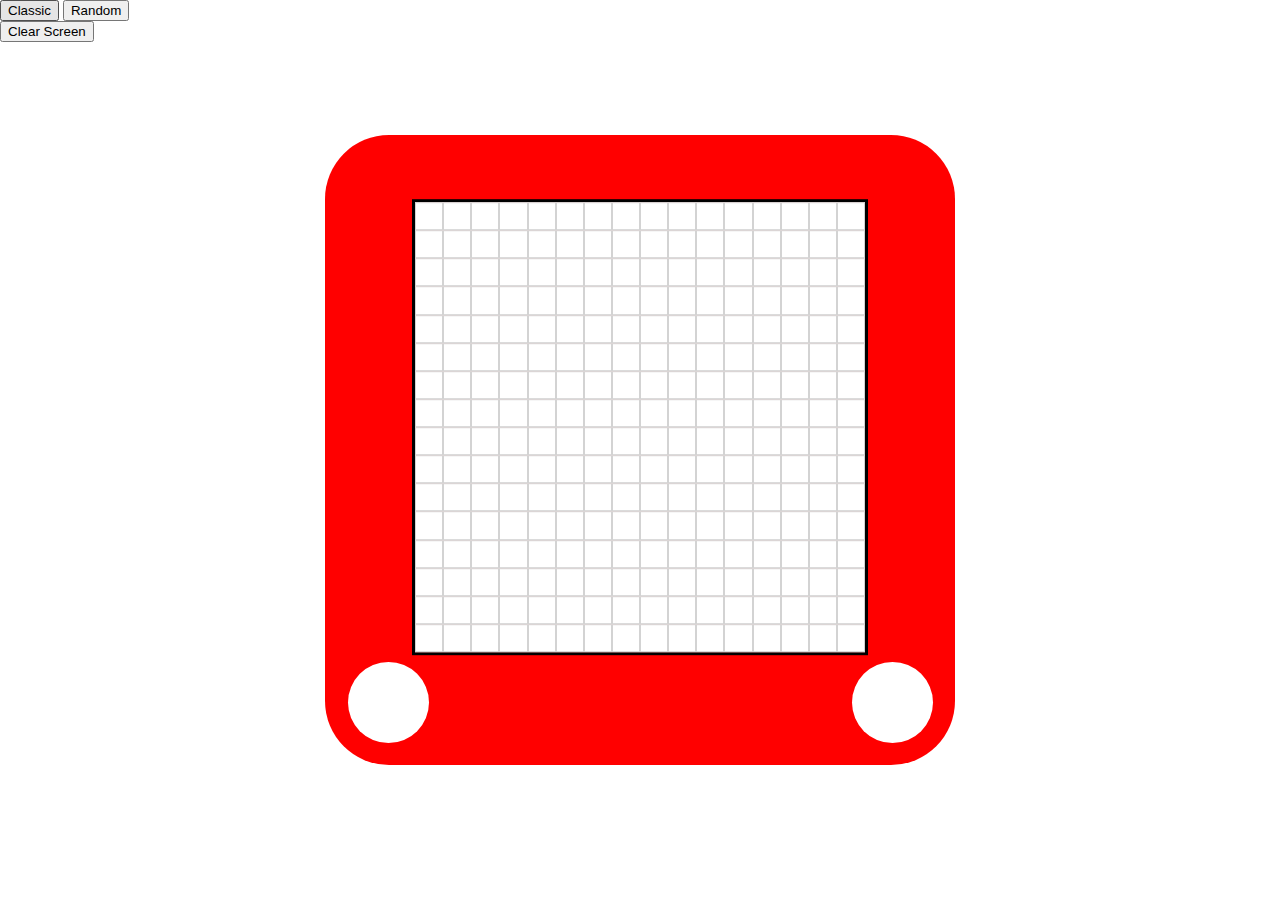
==== index.html @ b8bf6b7b "First upload of Etch-a-Sketch" ====
<!DOCTYPE html>
<html lang="en">
<head>
    <meta charset="UTF-8">
    <meta name="viewport" content="width=device-width, initial-scale=1.0">
    <link rel="stylesheet" href="./Style/reset.css">
    <link rel="stylesheet" href="./Style/style.css">
    <title>Etch-a-Sketch</title>
</head>

<body>
    <div id='buttons'>
        <div id='colorModes'>
            <button id='classic'>Classic</button>
            <button id='random'>Random</button>
        </div>
        <button id='clear'>Clear Screen</button>

    </div>
    <div id="bezel">
        <div id="gridSpace"></div>
        <div id='dials'>
            <div id="dialLeft"></div>
            <div id="dialRight"></div>
        </div>    
    </div>


</body>
<script src="./Scripts/script.js"></script>
</html>
---- Style/style.css ----
#bezel {
    height: 70vh;
    width: 70vh;
    position: absolute;
    top: 50%;
    left: 50%;
    transform: translate(-50%, -50%);
    background-color: red;
    border-radius: 5vw;
}

#gridSpace{
    height: 50vh;
    width: 50vh;
    border: 3px solid black;
    position: relative;
    top: 50%;
    left: 50%;
    transform: translate(-50%, -55%);
    display: grid;
    /* grid-template-rows: repeat(16, 1fr); */
}

.gridRow {
    display: grid;
    /* grid-template-columns: repeat(16,1fr); */
}

.gridSquare{
    /* display: block; */
    /* display: inline-block;
    height:32px;
    width: 32px;*/
    border: 0.5px solid lightgray;
    background-color: white;
}

#dialLeft, #dialRight{
    position: absolute;
    width: 9vh;
    height: 9vh;
    border-radius: 50%;
    background-color: white;
    bottom: 2.5vh;
    right:2.5vh
}

#dialLeft {
    left:2.5vh
}
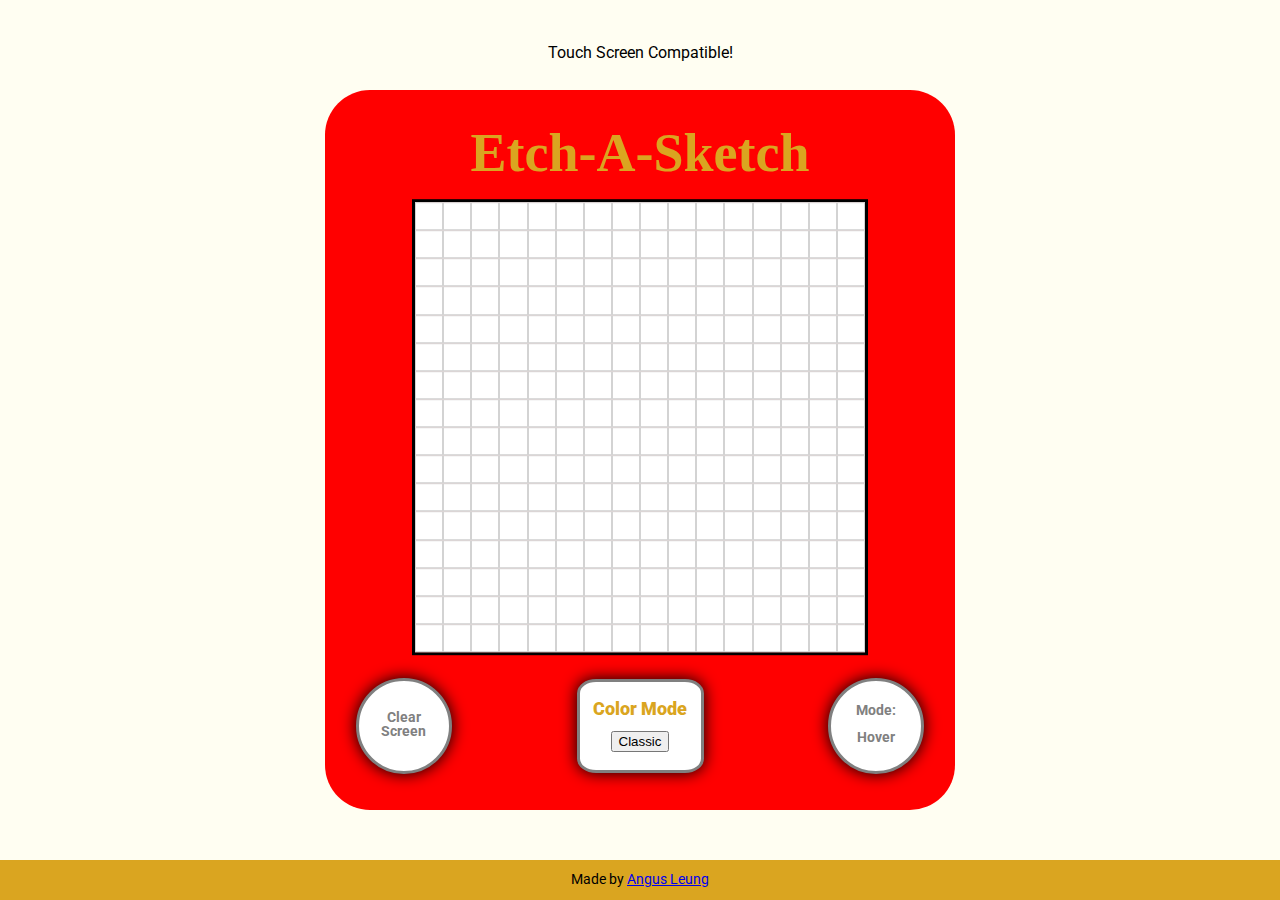
==== commit 40db039a: "Updated 2021" ====
--- a/index.html
+++ b/index.html
@@ -5,27 +5,36 @@
     <meta name="viewport" content="width=device-width, initial-scale=1.0">
     <link rel="stylesheet" href="./Style/reset.css">
     <link rel="stylesheet" href="./Style/style.css">
-    <title>Etch-a-Sketch</title>
+    <link href="https://fonts.googleapis.com/css2?family=Roboto&display=swap" rel="stylesheet">
+    <title>Etch-a-Sketch 2021</title>
 </head>
 
 <body>
-    <div id='buttons'>
-        <div id='colorModes'>
-            <button id='classic'>Classic</button>
-            <button id='random'>Random</button>
-        </div>
-        <button id='clear'>Clear Screen</button>
+    <p style='text-align:center; padding-top:5vh;'>Touch Screen Compatible!</p>
+    <div id="bezel">
+        <div id='title'>Etch-A-Sketch</div>
+        <div id='gridSpace'></div>
+        <div id='dials'>
+            <div id='clear' class='dialLeft'>
+                <p>Clear<br>Screen</p>
+            </div>
+            <div id='colorModes'>
+                <p>Color Mode</p>
+                <br>
+                <button id='colorMode'>Classic</button>
+            </div>
+            <div id='mode' class="dialRight">
+                <p id='modeText'>Mode:<br><br>Hover</p>
+            </div>
+        </div>   
+        
+
 
     </div>
-    <div id="bezel">
-        <div id="gridSpace"></div>
-        <div id='dials'>
-            <div id="dialLeft"></div>
-            <div id="dialRight"></div>
-        </div>    
-    </div>
 
-
+    <footer>
+        <p>Made by <a href="https://github.com/jincrypt" target="_blank">Angus Leung</a></p>
+    </footer>
 </body>
 <script src="./Scripts/script.js"></script>
 </html>--- a/Style/style.css
+++ b/Style/style.css
@@ -1,12 +1,40 @@
+/* Shareware Font by JOEBOB graphics, For personal use only
+   https://www.fontspace.com/etchasketch-font-f8213*/
+@font-face {
+    font-family: 'etchasketch';
+    src: url('../Font/etchasketch-122z-webfont.woff2') format('woff2'),
+         url('../Font/etchasketch-122z-webfont.woff') format('woff');
+    font-weight: normal;
+    font-style: normal;
+}
+
+html {
+    font-family: 'Roboto', 'Helvetica', sans-serif;
+    background-color: #fffef2;
+}
+
 #bezel {
-    height: 70vh;
+    height: 80vh;
     width: 70vh;
     position: absolute;
     top: 50%;
     left: 50%;
     transform: translate(-50%, -50%);
     background-color: red;
-    border-radius: 5vw;
+    border-radius: 5vh;
+}
+
+#title {
+    font-family: 'etchasketch';
+    font-size: 6vh;
+    font-weight: bolder;
+    color: 	#DAA520;
+
+    position:absolute;
+    display:flex;
+    top: 5%;
+    width: 100%;   /* Needed to expand width to size of bezel */
+    justify-content: center;
 }
 
 #gridSpace{
@@ -18,33 +46,131 @@
     left: 50%;
     transform: translate(-50%, -55%);
     display: grid;
-    /* grid-template-rows: repeat(16, 1fr); */
 }
 
 .gridRow {
     display: grid;
-    /* grid-template-columns: repeat(16,1fr); */
 }
 
 .gridSquare{
-    /* display: block; */
-    /* display: inline-block;
-    height:32px;
-    width: 32px;*/
     border: 0.5px solid lightgray;
     background-color: white;
+    /* Below to prevent element dragging during mouse drawing events */
+    -webkit-user-select: none;
+    -khtml-user-select: none;
+    -moz-user-select: none;
+    -o-user-select: none;
+    user-select: none;
 }
 
-#dialLeft, #dialRight{
+#dials {
+    display: grid;
+    width: 100%;
+    grid-template-columns: 1fr 2fr 1fr;
     position: absolute;
-    width: 9vh;
-    height: 9vh;
+    bottom: 4vh;
+    font-size: 1.5vh;
+    color: grey;
+    font-weight: bolder;
+}
+
+.dialLeft, .dialRight{
+    position:relative;
+    width: 10vh;
+    height: 10vh;
     border-radius: 50%;
     background-color: white;
-    bottom: 2.5vh;
-    right:2.5vh
+    border: 3px solid grey;
+    box-shadow: 0 0 1rem black;
+    margin: auto;
+
 }
 
-#dialLeft {
-    left:2.5vh
+.dialLeft p, .dialRight p{
+    text-align:center;
+    position: absolute;
+    top: 50%;
+    left: 50%;
+    transform: translate(-50%, -55%);
 }
+
+#modeText {
+    white-space: pre;
+}
+
+#colorModes {
+    text-align:center;
+    margin: auto;
+    background-color: white;
+    padding: 2vh 1.5vh 2vh 1.5vh;
+    border-radius: 15%;
+    border: 3px solid grey;
+    box-shadow: 0 0 1rem black;
+}
+
+#colorModes p{
+    font-size: 2vh;
+    color: 	#DAA520;
+    font-weight: bolder;
+}
+
+footer {
+    width: 100%;
+    padding: 1.5vh 0 1.5vh 0;
+    margin: 0;
+    background-color: #DAA520;
+    text-align: center;
+    position:absolute;
+    bottom:0px;
+    font-size: 1.5vh;
+}
+
+@media screen and (max-width:760px){
+    #bezel {
+        height: 80vw;
+        width: 70vw;
+        border-radius: 5vw;
+    }
+    
+    #title {
+        font-size: 6vw;
+    }
+    
+    #gridSpace{
+        height: 50vw;
+        width: 50vw;
+    }
+
+    #dials {
+        bottom: 2vw;
+        font-size: 1.5vw;
+    }
+    .dialLeft, .dialRight{
+        width: 10vw;
+        height: 10vw;
+    }
+    
+
+    #colorModes {
+        padding: 2vw 1.5vw 2vw 1.5vw;
+    }
+    
+    #colorModes p{
+        font-size: 2vw;
+    }
+    
+    footer {
+        padding: 1.5vw 0 1.5vw 0;
+        font-size: 1.5vw;
+    }
+}
+
+@media screen and (max-width: 400px){
+    #colorModes {
+        padding: 0.5vh 1.5vh 0.5vh 1.5vh;
+    }
+
+    #dials {
+        bottom: 1vh;
+    }
+}